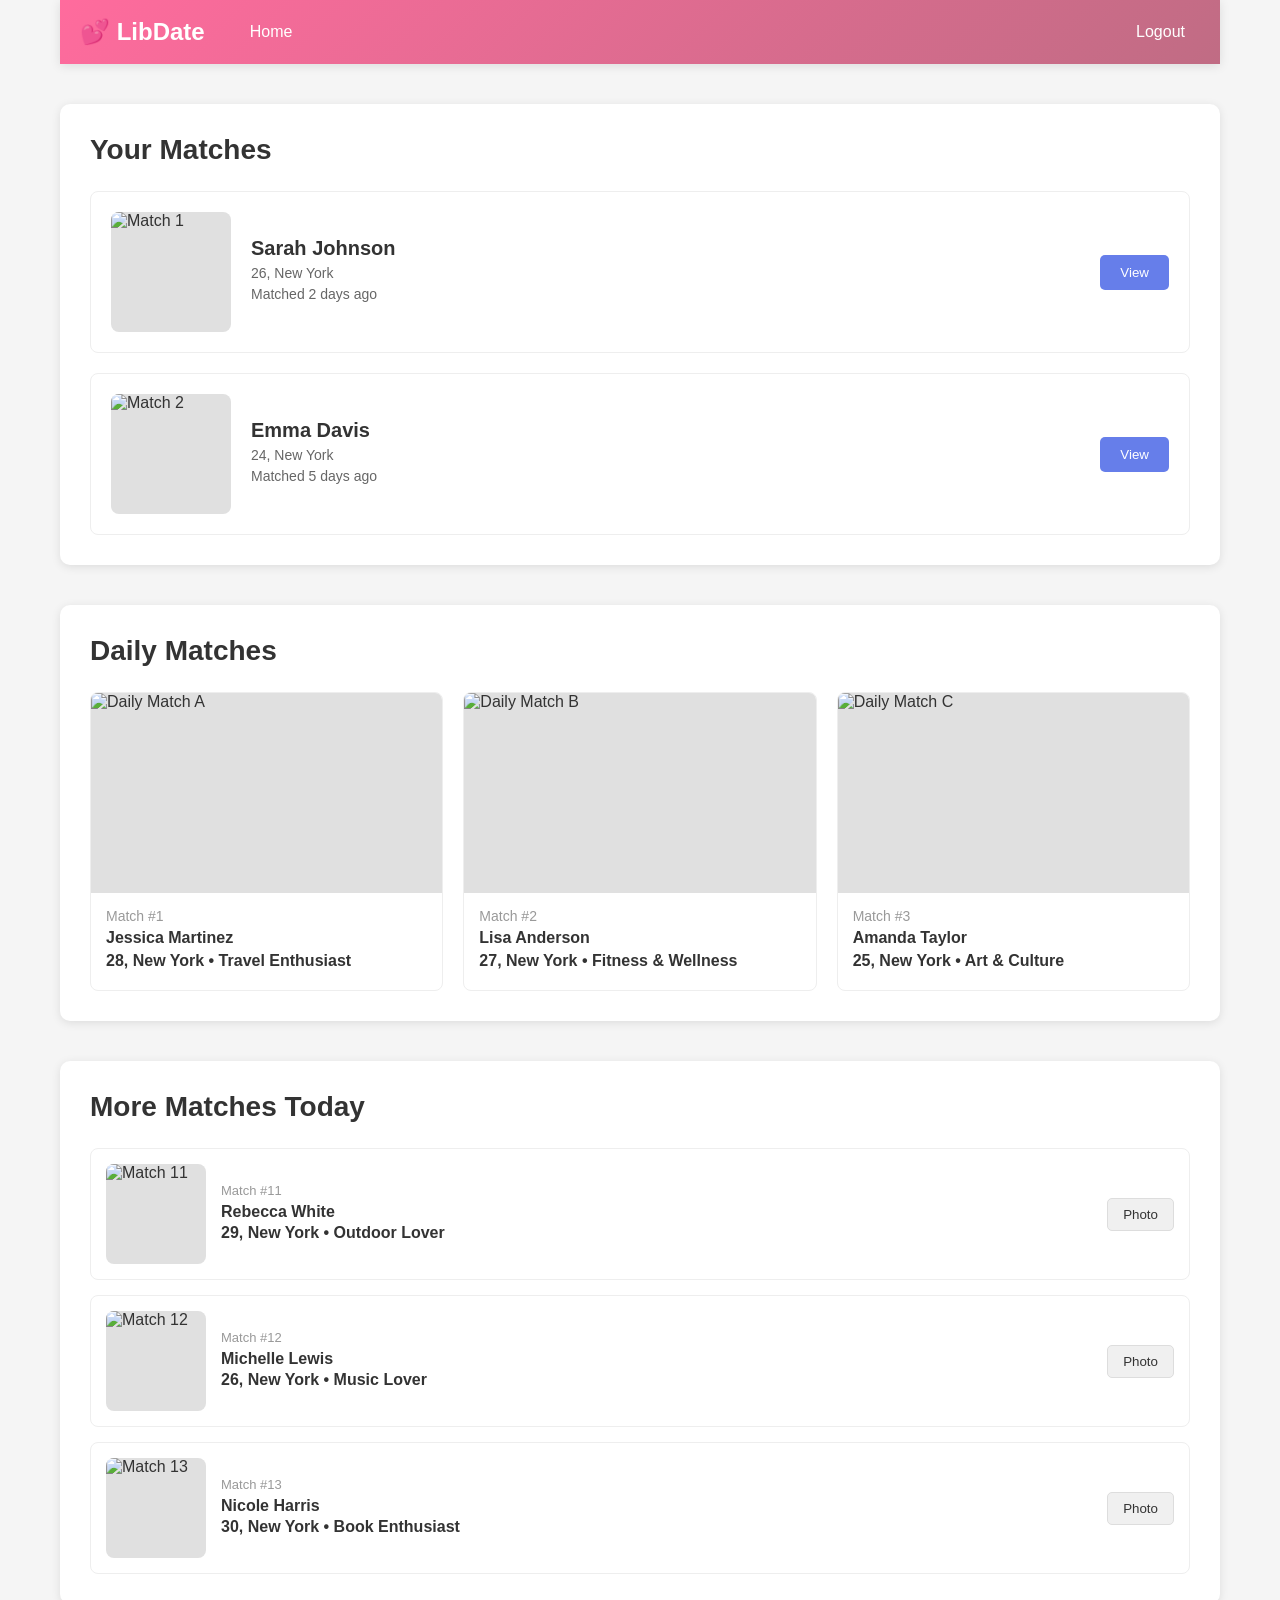
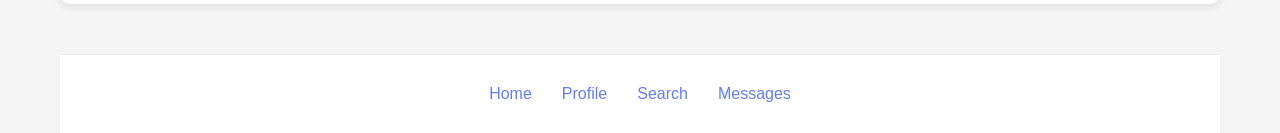
==== matches.html @ b14d346c "hi" ====
<!DOCTYPE html>
<html lang="en">
<head>
    <meta charset="UTF-8">
    <meta name="viewport" content="width=device-width, initial-scale=1.0">
    <title>Matches - LibDate</title>
    <link rel="stylesheet" href="styles/style.css">
</head>
<body>
    <div class="container">
        <!-- Navigation -->
        <nav class="navbar">
            <div class="navbar-left">
                <h1 class="logo">💕 LibDate</h1>
                <a href="index.html" class="nav-link">Home</a>
            </div>
            <div class="navbar-right">
                <a href="#" class="nav-link">Logout</a>
            </div>
        </nav>

        <!-- Matches Page Content -->
        <div class="matches-page">
            <!-- Your Matches Section -->
            <section class="matches-section">
                <h2>Your Matches</h2>
                <div class="matches-list">
                    <div class="match-item">
                        <div class="match-photo">
                            <img src="https://via.placeholder.com/120" alt="Match 1">
                        </div>
                        <div class="match-info">
                            <h3>Sarah Johnson</h3>
                            <p>26, New York</p>
                            <p class="match-date">Matched 2 days ago</p>
                        </div>
                        <div class="match-actions">
                            <button class="match-btn">View</button>
                        </div>
                    </div>

                    <div class="match-item">
                        <div class="match-photo">
                            <img src="https://via.placeholder.com/120" alt="Match 2">
                        </div>
                        <div class="match-info">
                            <h3>Emma Davis</h3>
                            <p>24, New York</p>
                            <p class="match-date">Matched 5 days ago</p>
                        </div>
                        <div class="match-actions">
                            <button class="match-btn">View</button>
                        </div>
                    </div>
                </div>
            </section>

            <!-- Daily Matches Section -->
            <section class="daily-matches-section">
                <h2>Daily Matches</h2>
                <div class="daily-matches-grid">
                    <div class="daily-match-card">
                        <div class="daily-match-photo">
                            <img src="https://via.placeholder.com/200" alt="Daily Match A">
                        </div>
                        <div class="daily-match-content">
                            <h3>Match #1</h3>
                            <p>Jessica Martinez</p>
                            <p class="match-subtitle">28, New York • Travel Enthusiast</p>
                        </div>
                    </div>

                    <div class="daily-match-card">
                        <div class="daily-match-photo">
                            <img src="https://via.placeholder.com/200" alt="Daily Match B">
                        </div>
                        <div class="daily-match-content">
                            <h3>Match #2</h3>
                            <p>Lisa Anderson</p>
                            <p class="match-subtitle">27, New York • Fitness & Wellness</p>
                        </div>
                    </div>

                    <div class="daily-match-card">
                        <div class="daily-match-photo">
                            <img src="https://via.placeholder.com/200" alt="Daily Match C">
                        </div>
                        <div class="daily-match-content">
                            <h3>Match #3</h3>
                            <p>Amanda Taylor</p>
                            <p class="match-subtitle">25, New York • Art & Culture</p>
                        </div>
                    </div>
                </div>
            </section>

            <!-- Secondary Daily Matches Section -->
            <section class="daily-matches-section">
                <h2>More Matches Today</h2>
                <div class="daily-matches-list">
                    <div class="daily-match-item">
                        <div class="daily-match-small-photo">
                            <img src="https://via.placeholder.com/100" alt="Match 11">
                        </div>
                        <div class="daily-match-small-info">
                            <h4>Match #11</h4>
                            <p>Rebecca White</p>
                            <p class="match-location">29, New York • Outdoor Lover</p>
                        </div>
                        <button class="photo-btn">Photo</button>
                    </div>

                    <div class="daily-match-item">
                        <div class="daily-match-small-photo">
                            <img src="https://via.placeholder.com/100" alt="Match 12">
                        </div>
                        <div class="daily-match-small-info">
                            <h4>Match #12</h4>
                            <p>Michelle Lewis</p>
                            <p class="match-location">26, New York • Music Lover</p>
                        </div>
                        <button class="photo-btn">Photo</button>
                    </div>

                    <div class="daily-match-item">
                        <div class="daily-match-small-photo">
                            <img src="https://via.placeholder.com/100" alt="Match 13">
                        </div>
                        <div class="daily-match-small-info">
                            <h4>Match #13</h4>
                            <p>Nicole Harris</p>
                            <p class="match-location">30, New York • Book Enthusiast</p>
                        </div>
                        <button class="photo-btn">Photo</button>
                    </div>
                </div>
            </section>
        </div>

        <!-- Footer Navigation -->
        <footer class="footer-nav">
            <a href="index.html">Home</a>
            <a href="profile.html">Profile</a>
            <a href="search.html">Search</a>
            <a href="messaging.html">Messages</a>
        </footer>
    </div>

    <script src="scripts/app.js"></script>
</body>
</html>
---- styles/style.css ----
/* ===========================
   General Styles
   =========================== */

* {
    margin: 0;
    padding: 0;
    box-sizing: border-box;
}

body {
    font-family: 'Segoe UI', Tahoma, Geneva, Verdana, sans-serif;
    background-color: #f5f5f5;
    color: #333;
}

.container {
    max-width: 1200px;
    margin: 0 auto;
    padding: 0 20px;
}

/* ===========================
   Navigation Bar
   =========================== */

.navbar {
    background: linear-gradient(135deg, #ff6b9d 0%, #c06c84 100%);
    padding: 15px 20px;
    display: flex;
    justify-content: space-between;
    align-items: center;
    box-shadow: 0 2px 10px rgba(0, 0, 0, 0.1);
    position: sticky;
    top: 0;
    z-index: 100;
    color: white;
}

.navbar-left {
    display: flex;
    align-items: center;
    gap: 30px;
}

.navbar-right {
    display: flex;
    gap: 20px;
}

.logo {
    font-size: 24px;
    font-weight: bold;
    color: white;
}

.nav-link {
    color: white;
    text-decoration: none;
    padding: 8px 15px;
    border-radius: 5px;
    transition: all 0.3s ease;
}

.nav-link:hover {
    background-color: rgba(255, 255, 255, 0.2);
}

.login-btn, .signup-btn {
    background-color: rgba(255, 255, 255, 0.2);
    border: 2px solid white;
}

/* ===========================
   Hero Section (Home Page)
   =========================== */

.hero {
    background: linear-gradient(135deg, #667eea 0%, #764ba2 100%);
    color: white;
    padding: 60px 20px;
    text-align: center;
    border-radius: 10px;
    margin-top: 30px;
    margin-bottom: 40px;
}

.hero-content h2 {
    font-size: 42px;
    margin-bottom: 15px;
}

.hero-content p {
    font-size: 18px;
    margin-bottom: 30px;
    opacity: 0.9;
}

.search-filters {
    display: flex;
    gap: 10px;
    justify-content: center;
    flex-wrap: wrap;
}

.filter-dropdown, .search-btn {
    padding: 12px 20px;
    border: none;
    border-radius: 5px;
    font-size: 14px;
    cursor: pointer;
    transition: all 0.3s ease;
}

.filter-dropdown {
    background-color: white;
    color: #333;
    min-width: 150px;
}

.filter-dropdown:hover {
    box-shadow: 0 3px 8px rgba(0, 0, 0, 0.2);
}

.search-btn {
    background-color: #ff6b9d;
    color: white;
    font-weight: bold;
    min-width: 120px;
}

.search-btn:hover {
    background-color: #ff5a8d;
    transform: translateY(-2px);
}

/* ===========================
   Featured Profiles Section
   =========================== */

.featured-section {
    margin-bottom: 50px;
}

.featured-section h3 {
    font-size: 28px;
    margin-bottom: 25px;
    color: #333;
}

.profiles-grid {
    display: grid;
    grid-template-columns: repeat(auto-fit, minmax(150px, 1fr));
    gap: 20px;
}

.profile-card {
    background: white;
    border-radius: 10px;
    overflow: hidden;
    box-shadow: 0 4px 15px rgba(0, 0, 0, 0.1);
    transition: all 0.3s ease;
    cursor: pointer;
}

.profile-card:hover {
    transform: translateY(-5px);
    box-shadow: 0 8px 25px rgba(0, 0, 0, 0.15);
}

.profile-image {
    width: 100%;
    height: 150px;
    background-color: #e0e0e0;
    display: flex;
    align-items: center;
    justify-content: center;
    overflow: hidden;
}

.profile-image img {
    width: 100%;
    height: 100%;
    object-fit: cover;
}

.profile-name {
    padding: 15px;
    font-weight: bold;
    text-align: center;
    font-size: 14px;
}

/* ===========================
   Sign Up CTA Section
   =========================== */

.signup-cta {
    background: linear-gradient(135deg, #f093fb 0%, #f5576c 100%);
    color: white;
    padding: 40px;
    border-radius: 10px;
    text-align: center;
    margin-bottom: 40px;
}

.signup-cta h3 {
    font-size: 32px;
    margin-bottom: 20px;
}

.cta-btn {
    background-color: white;
    color: #f5576c;
    padding: 15px 40px;
    border: none;
    border-radius: 25px;
    font-size: 16px;
    font-weight: bold;
    cursor: pointer;
    margin-bottom: 20px;
    transition: all 0.3s ease;
}

.cta-btn:hover {
    transform: scale(1.05);
    box-shadow: 0 5px 15px rgba(0, 0, 0, 0.2);
}

.benefits {
    display: flex;
    justify-content: center;
    gap: 20px;
    flex-wrap: wrap;
    font-size: 14px;
}

.benefits p {
    opacity: 0.95;
}

/* ===========================
   Profile Page
   =========================== */

.profile-page {
    display: grid;
    grid-template-columns: 1fr 1fr;
    gap: 40px;
    margin: 40px 0;
}

.profile-main {
    background: white;
    padding: 30px;
    border-radius: 10px;
    box-shadow: 0 2px 10px rgba(0, 0, 0, 0.1);
}

.profile-photo-section {
    margin-bottom: 30px;
}

.profile-photo {
    width: 200px;
    height: 250px;
    background-color: #e0e0e0;
    border-radius: 10px;
    overflow: hidden;
    margin-bottom: 20px;
}

.profile-photo img {
    width: 100%;
    height: 100%;
    object-fit: cover;
}

.profile-info h2 {
    font-size: 28px;
    margin-bottom: 10px;
    color: #333;
}

.profile-meta {
    color: #666;
    margin-bottom: 30px;
    font-size: 16px;
}

.profile-section {
    margin-bottom: 25px;
}

.profile-section h3 {
    font-size: 18px;
    color: #333;
    margin-bottom: 15px;
    border-bottom: 2px solid #ff6b9d;
    padding-bottom: 10px;
}

.profile-section p {
    color: #666;
    line-height: 1.6;
}

.interests {
    display: flex;
    flex-wrap: wrap;
    gap: 10px;
}

.interest-tag {
    background-color: #ffe0ec;
    color: #ff6b9d;
    padding: 8px 15px;
    border-radius: 20px;
    font-size: 14px;
}

.action-buttons {
    display: flex;
    gap: 15px;
    margin-top: 30px;
}

.btn {
    padding: 12px 25px;
    border: none;
    border-radius: 5px;
    font-size: 16px;
    cursor: pointer;
    transition: all 0.3s ease;
    flex: 1;
}

.btn-primary {
    background-color: #ff6b9d;
    color: white;
    font-weight: bold;
}

.btn-primary:hover {
    background-color: #ff5a8d;
    transform: translateY(-2px);
}

.btn-secondary {
    background-color: #667eea;
    color: white;
    font-weight: bold;
}

.btn-secondary:hover {
    background-color: #5568d3;
    transform: translateY(-2px);
}

.photo-gallery-section {
    background: white;
    padding: 30px;
    border-radius: 10px;
    box-shadow: 0 2px 10px rgba(0, 0, 0, 0.1);
}

.photo-gallery-section h3 {
    font-size: 20px;
    margin-bottom: 20px;
    color: #333;
}

.photo-gallery {
    display: grid;
    grid-template-columns: repeat(auto-fit, minmax(120px, 1fr));
    gap: 15px;
}

.gallery-item {
    width: 100%;
    height: 120px;
    background-color: #e0e0e0;
    border-radius: 8px;
    overflow: hidden;
    cursor: pointer;
    transition: all 0.3s ease;
}

.gallery-item img {
    width: 100%;
    height: 100%;
    object-fit: cover;
}

.gallery-item:hover {
    transform: scale(1.05);
    box-shadow: 0 3px 10px rgba(0, 0, 0, 0.15);
}

/* ===========================
   Search Page
   =========================== */

.search-page {
    display: grid;
    grid-template-columns: 250px 1fr;
    gap: 30px;
    margin: 40px 0;
}

.search-filters-panel {
    background: white;
    padding: 25px;
    border-radius: 10px;
    box-shadow: 0 2px 10px rgba(0, 0, 0, 0.1);
    height: fit-content;
    position: sticky;
    top: 80px;
}

.search-filters-panel h3 {
    font-size: 20px;
    margin-bottom: 20px;
    color: #333;
}

.filter-group {
    margin-bottom: 20px;
}

.filter-group label {
    display: block;
    margin-bottom: 8px;
    font-weight: bold;
    color: #333;
    font-size: 14px;
}

.filter-input {
    width: 100%;
    padding: 10px;
    border: 1px solid #ddd;
    border-radius: 5px;
    font-size: 14px;
    color: #333;
}

.search-results {
    background: white;
    padding: 30px;
    border-radius: 10px;
    box-shadow: 0 2px 10px rgba(0, 0, 0, 0.1);
}

.search-results h3 {
    font-size: 24px;
    margin-bottom: 25px;
    color: #333;
}

.results-list {
    display: flex;
    flex-direction: column;
    gap: 20px;
}

.result-item {
    display: flex;
    align-items: center;
    padding: 20px;
    border: 1px solid #eee;
    border-radius: 8px;
    transition: all 0.3s ease;
    gap: 20px;
}

.result-item:hover {
    box-shadow: 0 3px 15px rgba(0, 0, 0, 0.1);
    border-color: #ff6b9d;
}

.result-photo {
    width: 100px;
    height: 100px;
    background-color: #e0e0e0;
    border-radius: 8px;
    overflow: hidden;
    flex-shrink: 0;
}

.result-photo img {
    width: 100%;
    height: 100%;
    object-fit: cover;
}

.result-info {
    flex: 1;
}

.result-info h4 {
    font-size: 18px;
    margin-bottom: 5px;
    color: #333;
}

.result-info p {
    color: #666;
    font-size: 14px;
    margin-bottom: 5px;
}

.result-interests {
    color: #999;
    font-size: 13px;
}

.verify-btn {
    background-color: #ff6b9d;
    color: white;
    padding: 10px 20px;
    border: none;
    border-radius: 5px;
    cursor: pointer;
    transition: all 0.3s ease;
}

.verify-btn:hover {
    background-color: #ff5a8d;
    transform: translateY(-2px);
}

.pagination {
    display: flex;
    justify-content: center;
    align-items: center;
    gap: 20px;
    margin-top: 30px;
    padding-top: 20px;
    border-top: 1px solid #eee;
}

.page-btn {
    background-color: #667eea;
    color: white;
    padding: 10px 20px;
    border: none;
    border-radius: 5px;
    cursor: pointer;
    transition: all 0.3s ease;
}

.page-btn:hover {
    background-color: #5568d3;
}

.page-info {
    color: #666;
    font-size: 14px;
}

/* ===========================
   Messaging Page
   =========================== */

.messaging-page {
    display: grid;
    grid-template-columns: 280px 1fr;
    gap: 20px;
    margin: 40px 0;
    min-height: 600px;
}

.conversations-panel {
    background: white;
    padding: 20px;
    border-radius: 10px;
    box-shadow: 0 2px 10px rgba(0, 0, 0, 0.1);
    height: fit-content;
    position: sticky;
    top: 80px;
}

.conversations-panel h3 {
    font-size: 20px;
    margin-bottom: 20px;
    color: #333;
}

.conversations-list {
    display: flex;
    flex-direction: column;
    gap: 10px;
}

.conversation-item {
    display: flex;
    align-items: center;
    padding: 12px;
    border-radius: 8px;
    cursor: pointer;
    transition: all 0.3s ease;
    gap: 12px;
}

.conversation-item:hover {
    background-color: #f5f5f5;
}

.conversation-item.active {
    background-color: #ffe0ec;
}

.conv-avatar {
    width: 50px;
    height: 50px;
    background-color: #e0e0e0;
    border-radius: 50%;
    overflow: hidden;
    flex-shrink: 0;
}

.conv-avatar img {
    width: 100%;
    height: 100%;
    object-fit: cover;
}

.conv-info {
    flex: 1;
    min-width: 0;
}

.conv-info h4 {
    font-size: 14px;
    font-weight: bold;
    margin-bottom: 3px;
    color: #333;
}

.conv-info p {
    font-size: 12px;
    color: #999;
    white-space: nowrap;
    overflow: hidden;
    text-overflow: ellipsis;
}

.conv-time {
    font-size: 12px;
    color: #999;
    flex-shrink: 0;
}

.message-thread {
    background: white;
    border-radius: 10px;
    box-shadow: 0 2px 10px rgba(0, 0, 0, 0.1);
    display: flex;
    flex-direction: column;
    overflow: hidden;
}

.thread-header {
    padding: 20px;
    border-bottom: 1px solid #eee;
    background-color: #f9f9f9;
}

.thread-header h3 {
    font-size: 20px;
    margin-bottom: 5px;
    color: #333;
}

.thread-header p {
    font-size: 14px;
    color: #999;
}

.messages-container {
    flex: 1;
    padding: 20px;
    overflow-y: auto;
    display: flex;
    flex-direction: column;
    gap: 15px;
}

.message {
    display: flex;
    flex-direction: column;
    gap: 5px;
    max-width: 70%;
}

.message p {
    padding: 12px 15px;
    border-radius: 8px;
    word-wrap: break-word;
}

.message.incoming p {
    background-color: #f0f0f0;
    color: #333;
}

.message.outgoing {
    align-self: flex-end;
}

.message.outgoing p {
    background-color: #ff6b9d;
    color: white;
}

.msg-time {
    font-size: 12px;
    color: #999;
    padding: 0 15px;
}

.message-input-section {
    display: flex;
    gap: 10px;
    padding: 20px;
    border-top: 1px solid #eee;
    background-color: #f9f9f9;
}

.message-input {
    flex: 1;
    padding: 12px 15px;
    border: 1px solid #ddd;
    border-radius: 5px;
    font-size: 14px;
    resize: none;
}

.message-input:focus {
    outline: none;
    border-color: #ff6b9d;
    box-shadow: 0 0 5px rgba(255, 107, 157, 0.3);
}

.send-btn {
    background-color: #ff6b9d;
    color: white;
    padding: 12px 25px;
    border: none;
    border-radius: 5px;
    cursor: pointer;
    font-weight: bold;
    transition: all 0.3s ease;
}

.send-btn:hover {
    background-color: #ff5a8d;
    transform: translateY(-2px);
}

/* ===========================
   Matches Page
   =========================== */

.matches-page {
    margin: 40px 0;
}

.matches-section {
    background: white;
    padding: 30px;
    border-radius: 10px;
    box-shadow: 0 2px 10px rgba(0, 0, 0, 0.1);
    margin-bottom: 40px;
}

.matches-section h2 {
    font-size: 28px;
    margin-bottom: 25px;
    color: #333;
}

.matches-list {
    display: flex;
    flex-direction: column;
    gap: 20px;
}

.match-item {
    display: flex;
    align-items: center;
    padding: 20px;
    border: 1px solid #eee;
    border-radius: 8px;
    transition: all 0.3s ease;
    gap: 20px;
}

.match-item:hover {
    box-shadow: 0 3px 15px rgba(0, 0, 0, 0.1);
    border-color: #ff6b9d;
}

.match-photo {
    width: 120px;
    height: 120px;
    background-color: #e0e0e0;
    border-radius: 8px;
    overflow: hidden;
    flex-shrink: 0;
}

.match-photo img {
    width: 100%;
    height: 100%;
    object-fit: cover;
}

.match-info {
    flex: 1;
}

.match-info h3 {
    font-size: 20px;
    margin-bottom: 5px;
    color: #333;
}

.match-info p {
    color: #666;
    font-size: 14px;
    margin-bottom: 5px;
}

.match-date {
    color: #999;
    font-size: 13px;
}

.match-actions {
    flex-shrink: 0;
}

.match-btn {
    background-color: #667eea;
    color: white;
    padding: 10px 20px;
    border: none;
    border-radius: 5px;
    cursor: pointer;
    transition: all 0.3s ease;
}

.match-btn:hover {
    background-color: #5568d3;
    transform: translateY(-2px);
}

.daily-matches-section {
    background: white;
    padding: 30px;
    border-radius: 10px;
    box-shadow: 0 2px 10px rgba(0, 0, 0, 0.1);
    margin-bottom: 40px;
}

.daily-matches-section h2 {
    font-size: 28px;
    margin-bottom: 25px;
    color: #333;
}

.daily-matches-grid {
    display: grid;
    grid-template-columns: repeat(auto-fit, minmax(200px, 1fr));
    gap: 20px;
}

.daily-match-card {
    border: 1px solid #eee;
    border-radius: 8px;
    overflow: hidden;
    transition: all 0.3s ease;
    cursor: pointer;
    background: white;
}

.daily-match-card:hover {
    transform: translateY(-5px);
    box-shadow: 0 5px 20px rgba(0, 0, 0, 0.15);
    border-color: #ff6b9d;
}

.daily-match-photo {
    width: 100%;
    height: 200px;
    background-color: #e0e0e0;
    overflow: hidden;
}

.daily-match-photo img {
    width: 100%;
    height: 100%;
    object-fit: cover;
}

.daily-match-content {
    padding: 15px;
}

.daily-match-content h3 {
    font-size: 14px;
    color: #999;
    margin-bottom: 5px;
    font-weight: normal;
}

.daily-match-content p {
    font-size: 16px;
    font-weight: bold;
    color: #333;
    margin-bottom: 5px;
}

.match-subtitle {
    font-size: 13px;
    color: #999;
    font-weight: normal;
}

.daily-matches-list {
    display: flex;
    flex-direction: column;
    gap: 15px;
}

.daily-match-item {
    display: flex;
    align-items: center;
    padding: 15px;
    border: 1px solid #eee;
    border-radius: 8px;
    transition: all 0.3s ease;
    gap: 15px;
}

.daily-match-item:hover {
    box-shadow: 0 2px 10px rgba(0, 0, 0, 0.1);
}

.daily-match-small-photo {
    width: 100px;
    height: 100px;
    background-color: #e0e0e0;
    border-radius: 8px;
    overflow: hidden;
    flex-shrink: 0;
}

.daily-match-small-photo img {
    width: 100%;
    height: 100%;
    object-fit: cover;
}

.daily-match-small-info {
    flex: 1;
}

.daily-match-small-info h4 {
    font-size: 13px;
    color: #999;
    margin-bottom: 5px;
    font-weight: normal;
}

.daily-match-small-info p {
    font-size: 16px;
    font-weight: bold;
    color: #333;
    margin-bottom: 3px;
}

.match-location {
    font-size: 13px;
    color: #999;
    font-weight: normal;
}

.photo-btn {
    background-color: #f0f0f0;
    color: #333;
    padding: 8px 15px;
    border: 1px solid #ddd;
    border-radius: 5px;
    cursor: pointer;
    transition: all 0.3s ease;
    flex-shrink: 0;
}

.photo-btn:hover {
    background-color: #e0e0e0;
    border-color: #999;
}

/* ===========================
   Footer Navigation
   =========================== */

.footer-nav {
    display: flex;
    justify-content: center;
    gap: 30px;
    padding: 30px 20px;
    background: white;
    border-top: 1px solid #eee;
    margin-top: 50px;
    flex-wrap: wrap;
}

.footer-nav a {
    color: #667eea;
    text-decoration: none;
    font-weight: 500;
    transition: all 0.3s ease;
}

.footer-nav a:hover {
    color: #ff6b9d;
    text-decoration: underline;
}

/* ===========================
   Responsive Design
   =========================== */

@media (max-width: 768px) {
    .navbar-left {
        gap: 15px;
    }

    .navbar-right {
        gap: 10px;
    }

    .hero-content h2 {
        font-size: 28px;
    }

    .search-filters {
        flex-direction: column;
    }

    .filter-dropdown, .search-btn {
        width: 100%;
    }

    .profiles-grid {
        grid-template-columns: repeat(auto-fit, minmax(120px, 1fr));
    }

    .profile-page {
        grid-template-columns: 1fr;
    }

    .search-page {
        grid-template-columns: 1fr;
    }

    .search-filters-panel {
        position: static;
    }

    .messaging-page {
        grid-template-columns: 1fr;
    }

    .conversations-panel {
        position: static;
    }

    .action-buttons {
        flex-direction: column;
    }

    .message {
        max-width: 85%;
    }

    .daily-matches-grid {
        grid-template-columns: 1fr;
    }

    .results-list {
        gap: 15px;
    }

    .result-item {
        flex-direction: column;
        text-align: center;
    }

    .footer-nav {
        gap: 15px;
    }
}

@media (max-width: 480px) {
    .logo {
        font-size: 18px;
    }

    .hero-content h2 {
        font-size: 24px;
    }

    .hero-content p {
        font-size: 14px;
    }

    .profiles-grid {
        grid-template-columns: repeat(2, 1fr);
    }

    .signup-cta {
        padding: 25px 15px;
    }

    .signup-cta h3 {
        font-size: 22px;
    }

    .benefits {
        gap: 10px;
    }
}
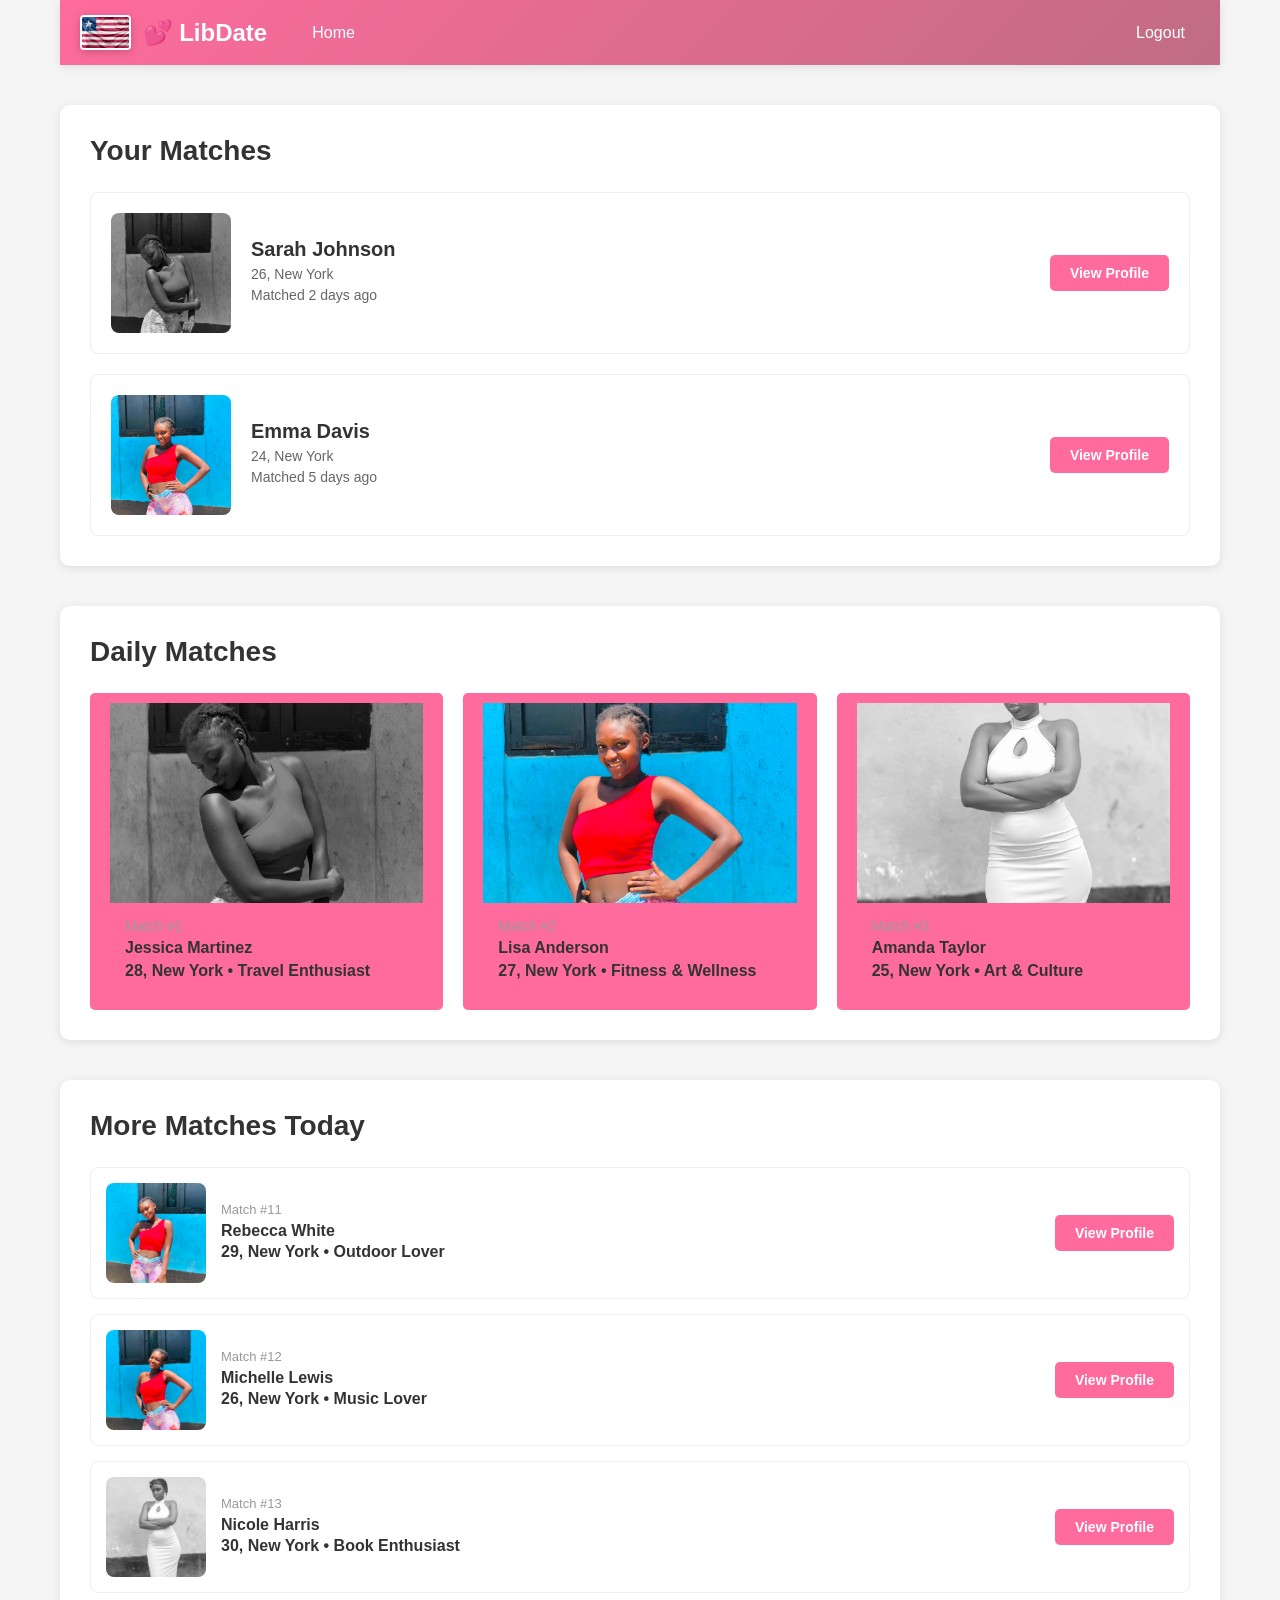
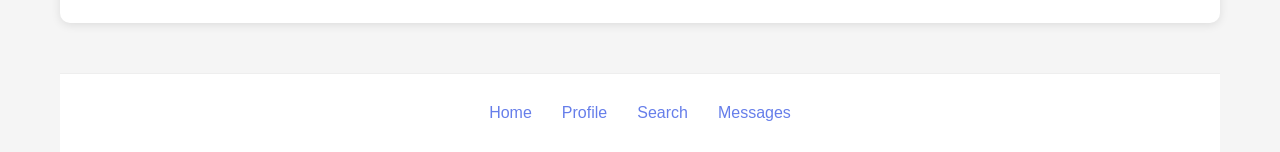
==== commit 7fecab2c: "let move" ====
--- a/matches.html
+++ b/matches.html
@@ -11,7 +11,10 @@
         <!-- Navigation -->
         <nav class="navbar">
             <div class="navbar-left">
-                <h1 class="logo">💕 LibDate</h1>
+                <div class="logo-section">
+                    <img src="images/liberiaflg.jpg" alt="Liberia Flag" class="flag-logo">
+                    <h1 class="logo">💕 LibDate</h1>
+                </div>
                 <a href="index.html" class="nav-link">Home</a>
             </div>
             <div class="navbar-right">
@@ -27,7 +30,7 @@
                 <div class="matches-list">
                     <div class="match-item">
                         <div class="match-photo">
-                            <img src="https://via.placeholder.com/120" alt="Match 1">
+                            <img src="images/girl1.jpg" alt="Match 1">
                         </div>
                         <div class="match-info">
                             <h3>Sarah Johnson</h3>
@@ -35,13 +38,13 @@
                             <p class="match-date">Matched 2 days ago</p>
                         </div>
                         <div class="match-actions">
-                            <button class="match-btn">View</button>
+                            <button class="match-btn view-profile-btn">View Profile</button>
                         </div>
                     </div>
 
                     <div class="match-item">
                         <div class="match-photo">
-                            <img src="https://via.placeholder.com/120" alt="Match 2">
+                            <img src="images/girl2.jpg" alt="Match 2">
                         </div>
                         <div class="match-info">
                             <h3>Emma Davis</h3>
@@ -49,7 +52,7 @@
                             <p class="match-date">Matched 5 days ago</p>
                         </div>
                         <div class="match-actions">
-                            <button class="match-btn">View</button>
+                            <button class="match-btn view-profile-btn">View Profile</button>
                         </div>
                     </div>
                 </div>
@@ -59,9 +62,9 @@
             <section class="daily-matches-section">
                 <h2>Daily Matches</h2>
                 <div class="daily-matches-grid">
-                    <div class="daily-match-card">
+                    <div class="daily-match-card view-profile-btn" data-action="view-profile">
                         <div class="daily-match-photo">
-                            <img src="https://via.placeholder.com/200" alt="Daily Match A">
+                            <img src="images/girl1.jpg" alt="Daily Match A">
                         </div>
                         <div class="daily-match-content">
                             <h3>Match #1</h3>
@@ -70,9 +73,9 @@
                         </div>
                     </div>
 
-                    <div class="daily-match-card">
+                    <div class="daily-match-card view-profile-btn" data-action="view-profile">
                         <div class="daily-match-photo">
-                            <img src="https://via.placeholder.com/200" alt="Daily Match B">
+                            <img src="images/girl2.jpg" alt="Daily Match B">
                         </div>
                         <div class="daily-match-content">
                             <h3>Match #2</h3>
@@ -81,9 +84,9 @@
                         </div>
                     </div>
 
-                    <div class="daily-match-card">
+                    <div class="daily-match-card view-profile-btn" data-action="view-profile">
                         <div class="daily-match-photo">
-                            <img src="https://via.placeholder.com/200" alt="Daily Match C">
+                            <img src="images/girl7.jpg" alt="Daily Match C">
                         </div>
                         <div class="daily-match-content">
                             <h3>Match #3</h3>
@@ -100,38 +103,38 @@
                 <div class="daily-matches-list">
                     <div class="daily-match-item">
                         <div class="daily-match-small-photo">
-                            <img src="https://via.placeholder.com/100" alt="Match 11">
+                            <img src="images/girl3.jpg" alt="Match 11">
                         </div>
                         <div class="daily-match-small-info">
                             <h4>Match #11</h4>
                             <p>Rebecca White</p>
                             <p class="match-location">29, New York • Outdoor Lover</p>
                         </div>
-                        <button class="photo-btn">Photo</button>
+                        <button class="photo-btn view-profile-btn">View Profile</button>
                     </div>
 
                     <div class="daily-match-item">
                         <div class="daily-match-small-photo">
-                            <img src="https://via.placeholder.com/100" alt="Match 12">
+                            <img src="images/girl5.jpg" alt="Match 12">
                         </div>
                         <div class="daily-match-small-info">
                             <h4>Match #12</h4>
                             <p>Michelle Lewis</p>
                             <p class="match-location">26, New York • Music Lover</p>
                         </div>
-                        <button class="photo-btn">Photo</button>
+                        <button class="photo-btn view-profile-btn">View Profile</button>
                     </div>
 
                     <div class="daily-match-item">
                         <div class="daily-match-small-photo">
-                            <img src="https://via.placeholder.com/100" alt="Match 13">
+                            <img src="images/girl7.jpg" alt="Match 13">
                         </div>
                         <div class="daily-match-small-info">
                             <h4>Match #13</h4>
                             <p>Nicole Harris</p>
                             <p class="match-location">30, New York • Book Enthusiast</p>
                         </div>
-                        <button class="photo-btn">Photo</button>
+                        <button class="photo-btn view-profile-btn">View Profile</button>
                     </div>
                 </div>
             </section>
--- a/styles/style.css
+++ b/styles/style.css
@@ -48,10 +48,31 @@
     gap: 20px;
 }
 
+.logo-section {
+    display: flex;
+    align-items: center;
+    gap: 12px;
+}
+
+.flag-logo {
+    height: 35px;
+    width: auto;
+    border-radius: 4px;
+    box-shadow: 0 2px 8px rgba(0, 0, 0, 0.2);
+    border: 2px solid white;
+    transition: all 0.3s ease;
+}
+
+.flag-logo:hover {
+    transform: scale(1.1);
+    box-shadow: 0 4px 12px rgba(0, 0, 0, 0.3);
+}
+
 .logo {
     font-size: 24px;
     font-weight: bold;
     color: white;
+    margin: 0;
 }
 
 .nav-link {
@@ -1005,6 +1026,59 @@
 }
 
 /* ===========================
+   View Profile Button (Universal)
+   =========================== */
+
+.view-profile-btn {
+    background-color: #ff6b9d;
+    color: white;
+    padding: 10px 20px;
+    border: none;
+    border-radius: 5px;
+    cursor: pointer;
+    font-weight: bold;
+    font-size: 14px;
+    transition: all 0.3s ease;
+}
+
+.view-profile-btn:hover {
+    background-color: #ff5a8d;
+    transform: translateY(-2px);
+    box-shadow: 0 4px 12px rgba(255, 107, 157, 0.4);
+}
+
+.profile-card .view-profile-btn {
+    width: 100%;
+    padding: 12px;
+    margin-top: 10px;
+}
+
+.daily-match-card.view-profile-btn {
+    cursor: pointer;
+    position: relative;
+}
+
+.daily-match-card.view-profile-btn::after {
+    content: 'View Profile';
+    position: absolute;
+    bottom: 0;
+    left: 0;
+    right: 0;
+    background: linear-gradient(to top, rgba(0, 0, 0, 0.7), transparent);
+    color: white;
+    padding: 15px;
+    text-align: center;
+    opacity: 0;
+    transition: opacity 0.3s ease;
+    font-weight: bold;
+    pointer-events: none;
+}
+
+.daily-match-card.view-profile-btn:hover::after {
+    opacity: 1;
+}
+
+/* ===========================
    Footer Navigation
    =========================== */
 
@@ -1040,6 +1114,14 @@
         gap: 15px;
     }
 
+    .logo-section {
+        gap: 8px;
+    }
+
+    .flag-logo {
+        height: 28px;
+    }
+
     .navbar-right {
         gap: 10px;
     }
@@ -1111,6 +1193,14 @@
         font-size: 18px;
     }
 
+    .logo-section {
+        gap: 6px;
+    }
+
+    .flag-logo {
+        height: 24px;
+    }
+
     .hero-content h2 {
         font-size: 24px;
     }
